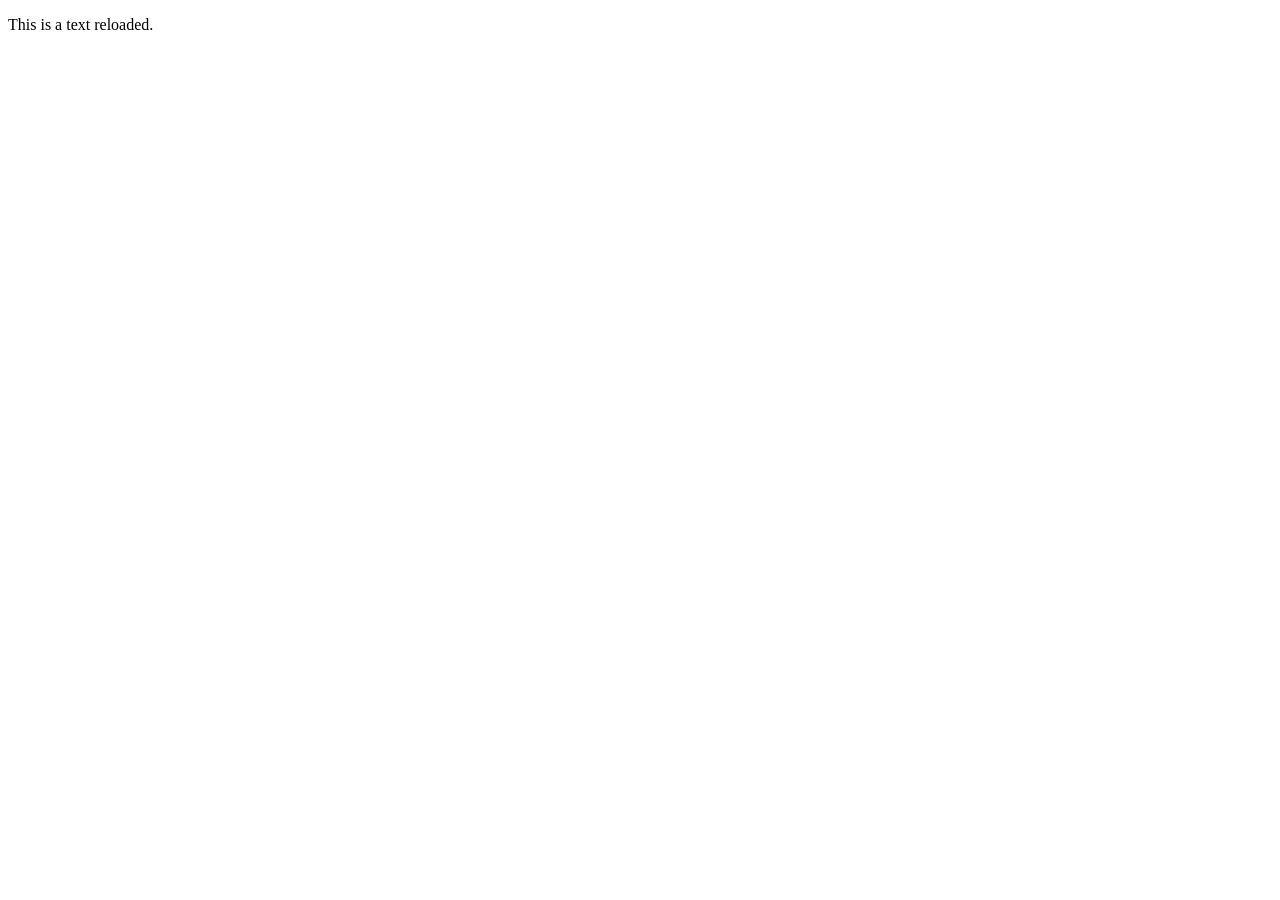
==== src/main/resources/templates/dashboard.html @ 099436c1 "My first Spring boot project. I am not focused on a particular utility for this project. I'm simply " ====
<!DOCTYPE html>
<html lang="en" xmlns:th="http://www.thymeleaf.org">
<head>
    <meta charset="UTF-8">
    <meta name="viewport" content="width=device-width, initial-scale=1"/>
    <title>FoodParadise | Dashboard</title>
</head>
<body>
<p th:text="|Hello, ${name}!|"></p>
    <p>This is a text reloaded.</p>
</body>
</html>
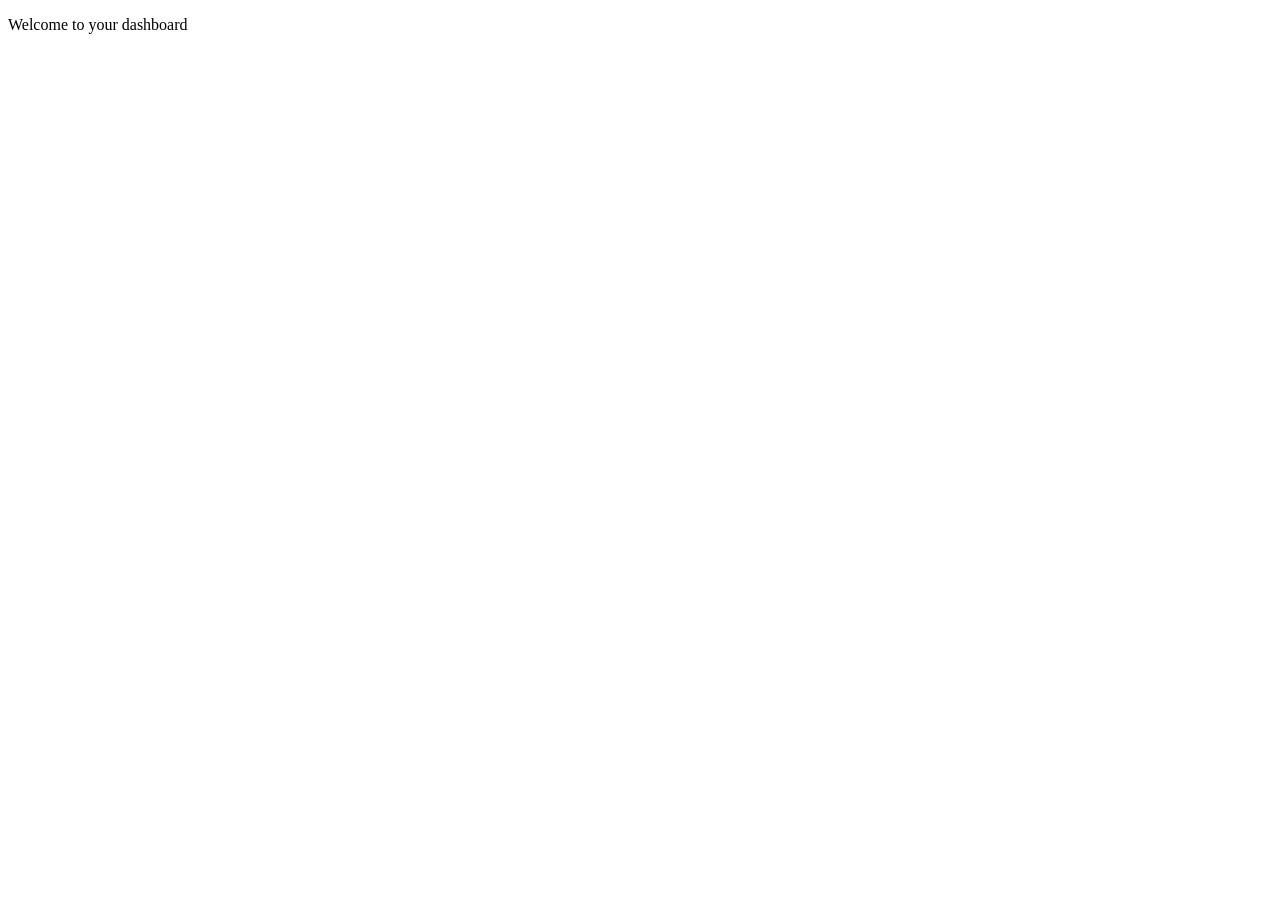
==== commit 8b22a60d: "added customer repository methods to auth and corrected errors with authentication" ====
--- a/src/main/resources/templates/dashboard.html
+++ b/src/main/resources/templates/dashboard.html
@@ -1,12 +1,13 @@
 <!DOCTYPE html>
 <html lang="en" xmlns:th="http://www.thymeleaf.org">
-<head>
-    <meta charset="UTF-8">
-    <meta name="viewport" content="width=device-width, initial-scale=1"/>
-    <title>FoodParadise | Dashboard</title>
-</head>
-<body>
-<p th:text="|Hello, ${name}!|"></p>
-    <p>This is a text reloaded.</p>
-</body>
+    <head>
+        <meta charset="UTF-8">
+        <meta name="viewport" content="width=device-width, initial-scale=1"/>
+        <title>FoodParadise | Dashboard</title>
+    </head>
+    <body>
+        <!--<p th:text="|Hello, ${name}!|"></p>-->
+        <p th:text="${param.name}"></p>
+        <p>Welcome to your dashboard</p>
+    </body>
 </html>
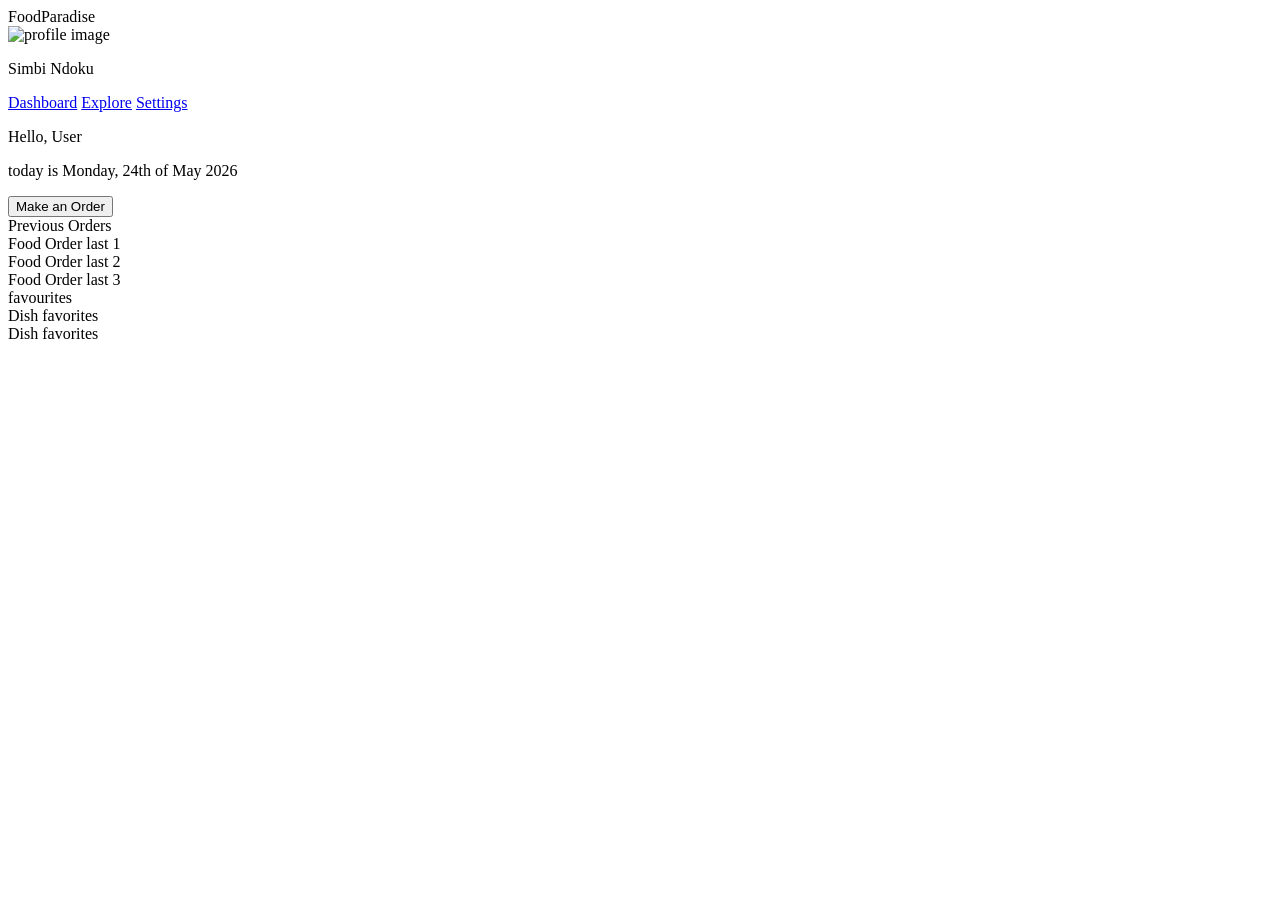
==== commit 604b4a58: "Designing dashboard frontend" ====
--- a/src/main/resources/templates/dashboard.html
+++ b/src/main/resources/templates/dashboard.html
@@ -4,10 +4,58 @@
         <meta charset="UTF-8">
         <meta name="viewport" content="width=device-width, initial-scale=1"/>
         <title>FoodParadise | Dashboard</title>
+        <link rel="stylesheet" th:href="@{/webjars/font-awesome/6.5.1/css/all.min.css}">
     </head>
     <body>
         <!--<p th:text="|Hello, ${name}!|"></p>-->
-        <p th:text="${param.name}"></p>
-        <p>Welcome to your dashboard</p>
+        <aside>
+            <header>
+                FoodParadise
+            </header>
+            <div>
+                <img src="user-image.jpg" alt="profile image">
+                <p>Simbi Ndoku</p>
+            </div>
+            <nav>
+                <a href="/dashboard" class="fa-solid fa-user">Dashboard</a>
+                <a href="/explore" class="fa-solid fa-user">Explore</a>
+                <a href="/dashboard/settings" class="fa-solid fa-user">Settings</a>
+            </nav>
+        </aside>
+        <main>
+            <header>
+                <div>
+                    <p th:text="|Hello, ${param.name}|">Hello, User</p>
+                    <p>today is Monday, 24th of May 2026</p>
+                </div>
+                <div>
+                    <button>Make an Order</button>
+                </div>
+            </header>
+            <div>
+                <div>
+                    Previous Orders
+                    <div>
+                        Food Order last 1
+                    </div>
+                    <div>
+                        Food Order last 2
+                    </div>
+                    <div>
+                        Food Order last 3
+                    </div>
+                </div>
+
+                <div>
+                    favourites
+                    <div>
+                        Dish favorites
+                    </div>
+                    <div>
+                        Dish favorites
+                    </div>
+                </div>
+            </div>
+        </main>
     </body>
 </html>
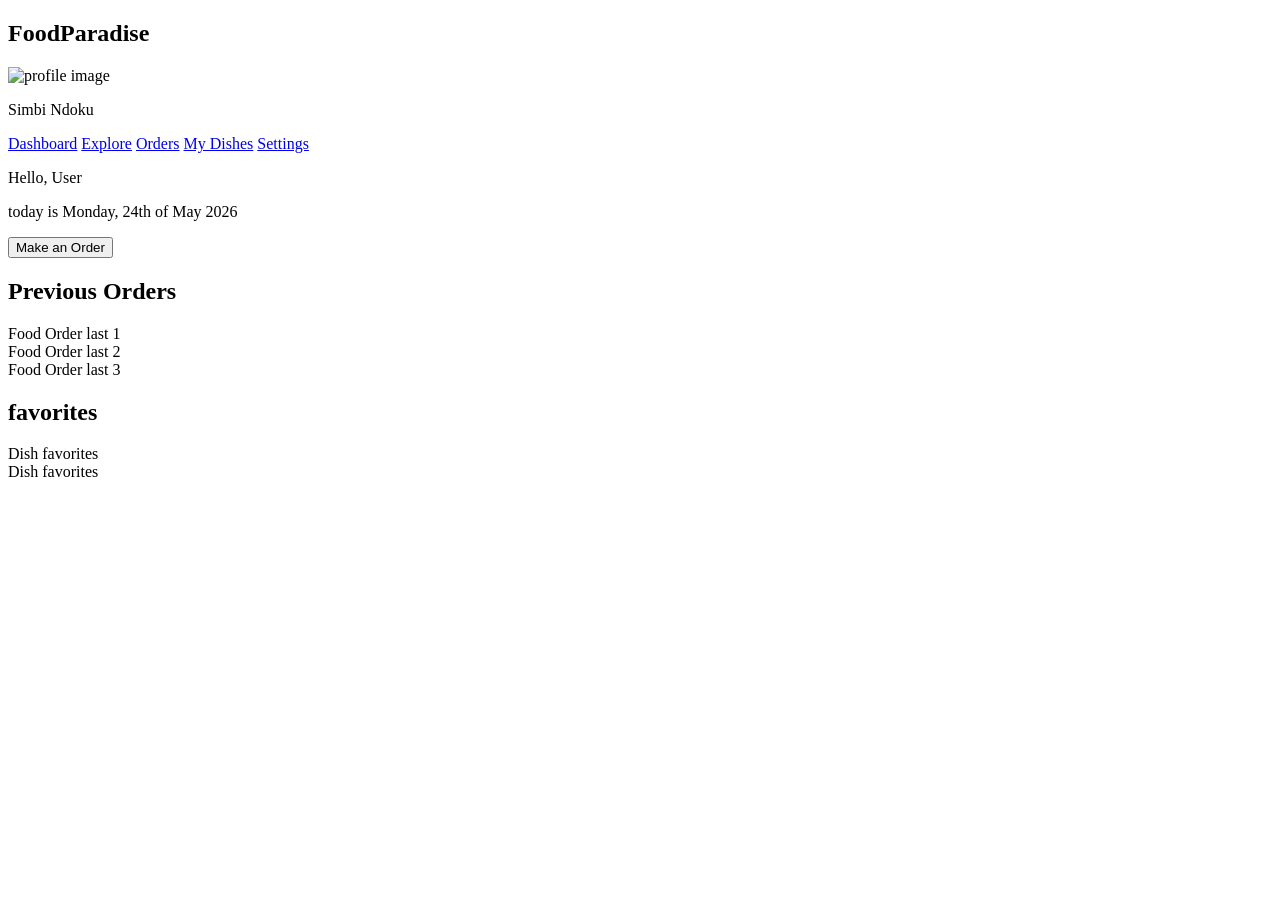
==== commit 071d45fd: "Dashboard page design in progress" ====
--- a/src/main/resources/templates/dashboard.html
+++ b/src/main/resources/templates/dashboard.html
@@ -10,44 +10,48 @@
         <!--<p th:text="|Hello, ${name}!|"></p>-->
         <aside>
             <header>
-                FoodParadise
+                <h1>FoodParadise</h1>
+                <div>
+                    <img src="user-image.jpg" alt="profile image">
+                    <p th:text="${param.name}">Simbi Ndoku</p>
+                </div>
             </header>
-            <div>
-                <img src="user-image.jpg" alt="profile image">
-                <p>Simbi Ndoku</p>
-            </div>
             <nav>
-                <a href="/dashboard" class="fa-solid fa-user">Dashboard</a>
-                <a href="/explore" class="fa-solid fa-user">Explore</a>
-                <a href="/dashboard/settings" class="fa-solid fa-user">Settings</a>
+                <a href="/dashboard"><i class="fa-solid fa-user"></i>Dashboard</a>
+                <a href="/explore"><i class="fa-solid fa-user"></i>Explore</a>
+                <a href="/dashboard/orders"><i class="fa-solid fa-user"></i>Orders</a>
+                <a href="/dashboard/my-dishes"><i class="fa-solid fa-user"></i>My Dishes</a>
+                <a href="/dashboard/settings"><i class="fa-solid fa-user"></i>Settings</a>
             </nav>
         </aside>
         <main>
             <header>
-                <div>
-                    <p th:text="|Hello, ${param.name}|">Hello, User</p>
-                    <p>today is Monday, 24th of May 2026</p>
+                <div class="user-greeting-container">
+                    <p class="hello" th:text="|Hello, ${param.name}|">Hello, User</p>
+                    <p class="date">today is Monday, 24th of May 2026</p>
                 </div>
-                <div>
-                    <button>Make an Order</button>
+                <div class="main-top-menu">
+                    <button class="order-cta">Make an Order</button>
                 </div>
             </header>
             <div>
-                <div>
-                    Previous Orders
+                <section id="order-section" class="card-container">
+                    <h2>Previous Orders</h2>
                     <div>
-                        Food Order last 1
+                        <div>
+                            Food Order last 1
+                        </div>
+                        <div>
+                            Food Order last 2
+                        </div>
+                        <div>
+                            Food Order last 3
+                        </div>
                     </div>
-                    <div>
-                        Food Order last 2
-                    </div>
-                    <div>
-                        Food Order last 3
-                    </div>
-                </div>
+                </section>
 
-                <div>
-                    favourites
+                <div id="favorites-section" class="card-container">
+                    <h2>favorites</h2>
                     <div>
                         Dish favorites
                     </div>
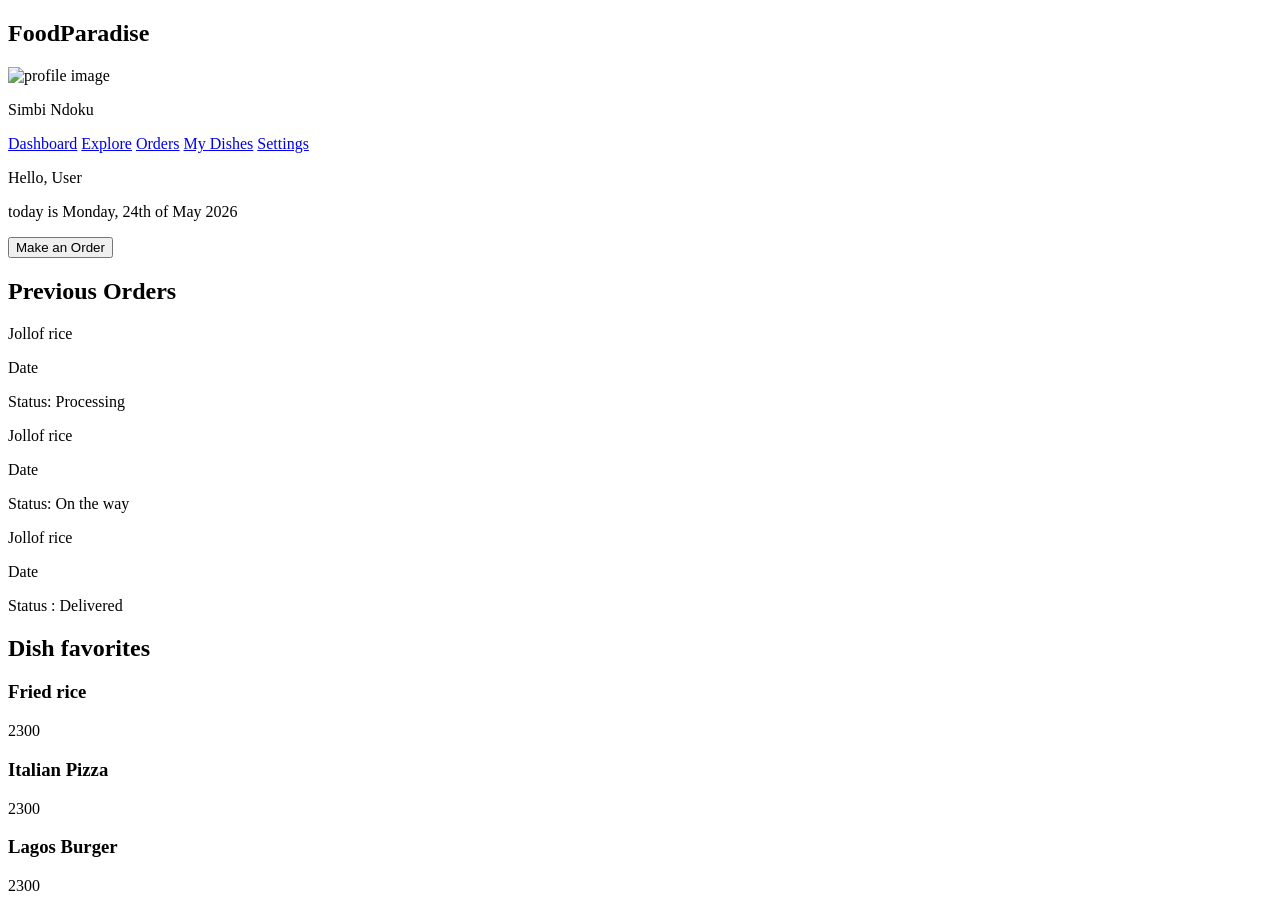
==== commit 4068e6e9: "Designed the home page and more dashboard styling" ====
--- a/src/main/resources/templates/dashboard.html
+++ b/src/main/resources/templates/dashboard.html
@@ -4,6 +4,7 @@
         <meta charset="UTF-8">
         <meta name="viewport" content="width=device-width, initial-scale=1"/>
         <title>FoodParadise | Dashboard</title>
+        <link href="/css/dashboard.css" rel="stylesheet"/>
         <link rel="stylesheet" th:href="@{/webjars/font-awesome/6.5.1/css/all.min.css}">
     </head>
     <body>
@@ -12,7 +13,7 @@
             <header>
                 <h1>FoodParadise</h1>
                 <div>
-                    <img src="user-image.jpg" alt="profile image">
+                    <img src="images/user-image.jpg" alt="profile image" />
                     <p th:text="${param.name}">Simbi Ndoku</p>
                 </div>
             </header>
@@ -27,8 +28,8 @@
         <main>
             <header>
                 <div class="user-greeting-container">
-                    <p class="hello" th:text="|Hello, ${param.name}|">Hello, User</p>
-                    <p class="date">today is Monday, 24th of May 2026</p>
+                    <p id="hello" th:text="|Hello, ${param.name}|">Hello, User</p>
+                    <p id="date">today is Monday, 24th of May 2026</p>
                 </div>
                 <div class="main-top-menu">
                     <button class="order-cta">Make an Order</button>
@@ -38,25 +39,39 @@
                 <section id="order-section" class="card-container">
                     <h2>Previous Orders</h2>
                     <div>
-                        <div>
-                            Food Order last 1
+                        <div class="card">
+                            <p>Jollof rice</p>
+                            <p>Date</p>
+                            <span>Status: Processing</span>
                         </div>
-                        <div>
-                            Food Order last 2
+                        <div class="card">
+                            <p>Jollof rice</p>
+                            <p>Date</p>
+                            <span>Status: On the way</span>
                         </div>
-                        <div>
-                            Food Order last 3
+                        <div class="card">
+                            <p>Jollof rice</p>
+                            <p>Date</p>
+                            <span>Status : Delivered</span>
                         </div>
                     </div>
                 </section>
 
                 <div id="favorites-section" class="card-container">
-                    <h2>favorites</h2>
+                    <h2>Dish favorites</h2>
                     <div>
-                        Dish favorites
-                    </div>
-                    <div>
-                        Dish favorites
+                        <div class="card">
+                            <h3>Fried rice</h3>
+                            <span>2300</span>
+                        </div>
+                        <div class="card green">
+                            <h3>Italian Pizza</h3>
+                            <span>2300</span>
+                        </div>
+                        <div class="card purple">
+                            <h3>Lagos Burger</h3>
+                            <span>2300</span>
+                        </div>
                     </div>
                 </div>
             </div>
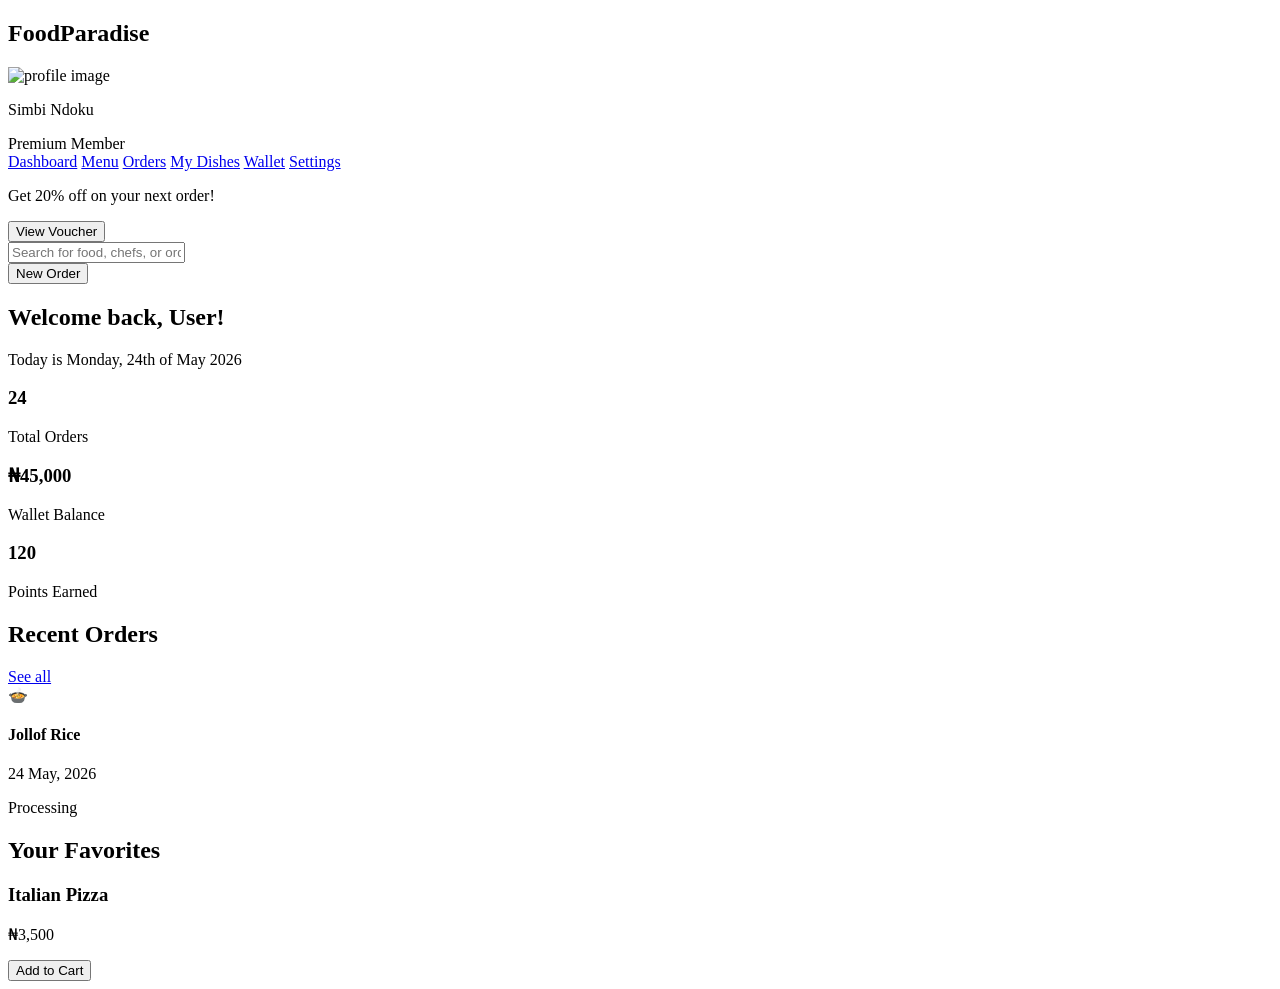
==== commit 74ca9635: "Added menu page" ====
--- a/src/main/resources/templates/dashboard.html
+++ b/src/main/resources/templates/dashboard.html
@@ -1,80 +1,119 @@
 <!DOCTYPE html>
 <html lang="en" xmlns:th="http://www.thymeleaf.org">
-    <head>
-        <meta charset="UTF-8">
-        <meta name="viewport" content="width=device-width, initial-scale=1"/>
-        <title>FoodParadise | Dashboard</title>
-        <link href="/css/dashboard.css" rel="stylesheet"/>
-        <link rel="stylesheet" th:href="@{/webjars/font-awesome/6.5.1/css/all.min.css}">
-    </head>
-    <body>
-        <!--<p th:text="|Hello, ${name}!|"></p>-->
-        <aside>
-            <header>
-                <h1>FoodParadise</h1>
-                <div>
-                    <img src="images/user-image.jpg" alt="profile image" />
-                    <p th:text="${param.name}">Simbi Ndoku</p>
+<head>
+    <meta charset="UTF-8">
+    <meta name="viewport" content="width=device-width, initial-scale=1"/>
+    <title>FoodParadise | Premium Dashboard</title>
+    <link th:href="@{/css/dashboard.css}" rel="stylesheet"/>
+    <link rel="stylesheet" th:href="@{/webjars/font-awesome/6.5.1/css/all.min.css}">
+    <link href="https://fonts.googleapis.com/css2?family=Inter:wght@300;400;600;700&display=swap" rel="stylesheet">
+</head>
+<body>
+<aside class="sidebar">
+    <header>
+        <h1 id="logo"><i class="fa-solid fa-utensils"></i> FoodParadise</h1>
+        <div class="user-profile-box">
+            <img th:src="@{/images/user-image.jpg}" alt="profile image" class="avatar"/>
+            <div class="user-info">
+                <p class="user-name" th:text="${name}">Simbi Ndoku</p>
+                <span class="user-status">Premium Member</span>
+            </div>
+        </div>
+    </header>
+    <nav>
+        <a href="/dashboard" class="nav-item active"><i class="fa fa-home"></i>Dashboard</a>
+        <a href="/menu" class="nav-item"><i class="fas fa-bread-slice"></i>Menu</a>
+        <a href="/dashboard/orders" class="nav-item"><i class="fa-solid fa-cart-shopping"></i>Orders</a>
+        <a href="/dashboard/my-dishes" class="nav-item"><i class="fas fa-hamburger"></i>My Dishes</a>
+        <a href="/dashboard/wallet" class="nav-item"><i class="fa-solid fa-wallet"></i>Wallet</a>
+        <a href="/dashboard/settings" class="nav-item"><i class="fa-solid fa-gear"></i>Settings</a>
+    </nav>
+    <div class="sidebar-promo">
+        <p>Get 20% off on your next order!</p>
+        <button class="promo-btn">View Voucher</button>
+    </div>
+</aside>
+
+<main class="main-content">
+    <header class="main-header">
+        <div class="search-bar">
+            <i class="fa fa-search"></i>
+            <input type="text" placeholder="Search for food, chefs, or orders...">
+        </div>
+        <div class="header-actions">
+            <div class="notification-icon">
+                <i class="fa-regular fa-bell"></i>
+                <span class="dot"></span>
+            </div>
+            <button class="order-cta-primary"><i class="fa fa-plus"></i> New Order</button>
+        </div>
+    </header>
+
+    <section class="welcome-section">
+        <div class="greeting-text">
+            <h2 th:text="|Welcome back, ${name}!|">Welcome back, User!</h2>
+            <p class="subtext" th:text="${date}">Today is Monday, 24th of May 2026</p>
+        </div>
+    </section>
+
+    <section class="stats-grid">
+        <div class="stat-card">
+            <div class="stat-icon purple"><i class="fa-solid fa-bag-shopping"></i></div>
+            <div class="stat-details">
+                <h3>24</h3>
+                <p>Total Orders</p>
+            </div>
+        </div>
+        <div class="stat-card">
+            <div class="stat-icon green"><i class="fa-solid fa-wallet"></i></div>
+            <div class="stat-details">
+                <h3>₦45,000</h3>
+                <p>Wallet Balance</p>
+            </div>
+        </div>
+        <div class="stat-card">
+            <div class="stat-icon orange"><i class="fa-solid fa-star"></i></div>
+            <div class="stat-details">
+                <h3>120</h3>
+                <p>Points Earned</p>
+            </div>
+        </div>
+    </section>
+
+    <div class="dashboard-grid">
+        <section id="order-section" class="card-container">
+            <div class="section-header">
+                <h2>Recent Orders</h2>
+                <a href="/dashboard/orders" class="view-all">See all</a>
+            </div>
+            <div class="order-list">
+                <div class="order-item" th:each="order : ${orders}">
+                    <div class="order-img-placeholder">🍲</div>
+                    <div class="order-info">
+                        <h4 th:text="${order.name}">Jollof Rice</h4>
+                        <p th:text="${order.date}">24 May, 2026</p>
+                    </div>
+                    <span class="status-badge" th:classappend="${#strings.toLowerCase(order.status)}" th:text="${order.status}">Processing</span>
                 </div>
-            </header>
-            <nav>
-                <a href="/dashboard"><i class="fa-solid fa-user"></i>Dashboard</a>
-                <a href="/explore"><i class="fa-solid fa-user"></i>Explore</a>
-                <a href="/dashboard/orders"><i class="fa-solid fa-user"></i>Orders</a>
-                <a href="/dashboard/my-dishes"><i class="fa-solid fa-user"></i>My Dishes</a>
-                <a href="/dashboard/settings"><i class="fa-solid fa-user"></i>Settings</a>
-            </nav>
-        </aside>
-        <main>
-            <header>
-                <div class="user-greeting-container">
-                    <p id="hello" th:text="|Hello, ${param.name}|">Hello, User</p>
-                    <p id="date">today is Monday, 24th of May 2026</p>
-                </div>
-                <div class="main-top-menu">
-                    <button class="order-cta">Make an Order</button>
-                </div>
-            </header>
-            <div>
-                <section id="order-section" class="card-container">
-                    <h2>Previous Orders</h2>
-                    <div>
-                        <div class="card">
-                            <p>Jollof rice</p>
-                            <p>Date</p>
-                            <span>Status: Processing</span>
-                        </div>
-                        <div class="card">
-                            <p>Jollof rice</p>
-                            <p>Date</p>
-                            <span>Status: On the way</span>
-                        </div>
-                        <div class="card">
-                            <p>Jollof rice</p>
-                            <p>Date</p>
-                            <span>Status : Delivered</span>
-                        </div>
-                    </div>
-                </section>
+            </div>
+        </section>
 
-                <div id="favorites-section" class="card-container">
-                    <h2>Dish favorites</h2>
-                    <div>
-                        <div class="card">
-                            <h3>Fried rice</h3>
-                            <span>2300</span>
-                        </div>
-                        <div class="card green">
-                            <h3>Italian Pizza</h3>
-                            <span>2300</span>
-                        </div>
-                        <div class="card purple">
-                            <h3>Lagos Burger</h3>
-                            <span>2300</span>
-                        </div>
+        <section id="favorites-section" class="card-container">
+            <div class="section-header">
+                <h2>Your Favorites</h2>
+            </div>
+            <div class="favorites-grid">
+                <div class="fav-card">
+                    <div class="fav-image" style="background-image: url('images/pizza.jpg');"></div>
+                    <div class="fav-details">
+                        <h3>Italian Pizza</h3>
+                        <p class="price">₦3,500</p>
+                        <button class="reorder-btn">Add to Cart</button>
                     </div>
                 </div>
             </div>
-        </main>
-    </body>
+        </section>
+    </div>
+</main>
+</body>
 </html>
